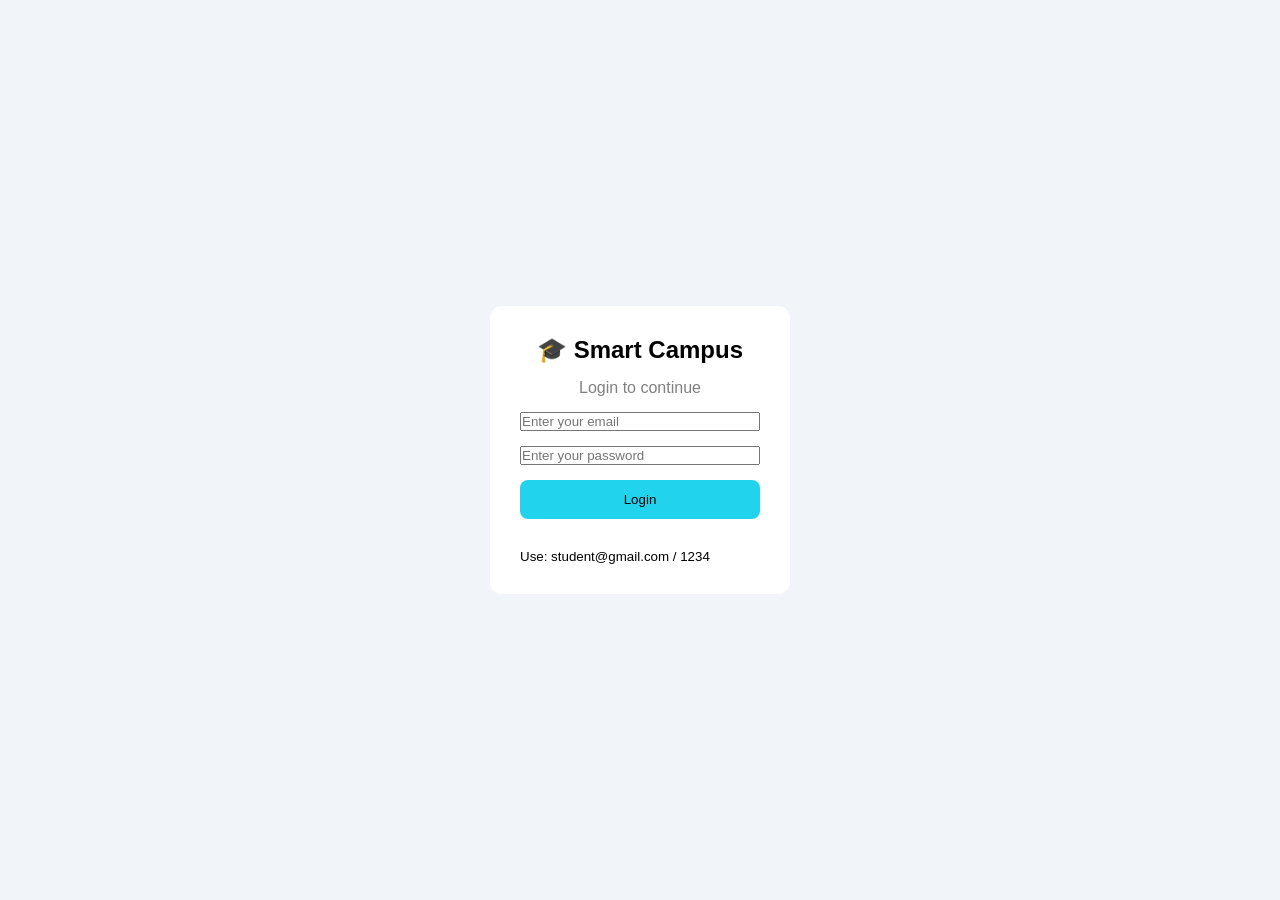
==== library.html @ 3bb3ebfe "Added a logout button" ====
<!DOCTYPE html>
<html lang="en">
<head>
  <meta charset="UTF-8">
  <meta name="viewport" content="width=device-width, initial-scale=1.0">
  <title>Library - Smart Campus</title>
  <link rel="stylesheet" href="css/style.css">
</head>
<body>

<div class="container">

  <!-- Sidebar -->
  <aside class="sidebar">
    <h2>🎓 Campus</h2>
    <nav>
      <a href="index.html">Dashboard</a>
      <a href="tasks.html">Tasks</a>
      <a class="active" href="library.html">Library</a>
      <a href="store.html">Store</a>
      <a href="profile.html">Profile</a>
      <a href="settings.html">Settings</a>
      <button onclick="logout()" style="margin-top:20px;">🚪 Logout</button>
    </nav>
  </aside>

  <!-- Main -->
  <main class="main">

    <!-- Topbar -->
    <header class="topbar">
      <h2>📚 Smart Library</h2>
      <button onclick="toggleDarkMode()">🌙</button>
    </header>

    <!-- Controls -->
    <section class="actions">
      <input type="text" id="searchBook" placeholder="🔍 Search books...">

      <div class="action-buttons">
        <button onclick="filterBooks('all')">All</button>
        <button onclick="filterBooks('available')">Available</button>
        <button onclick="filterBooks('borrowed')">Borrowed</button>
      </div>
    </section>

    <!-- Stats -->
    <section class="cards">
      <div class="card"><h3>Total Books</h3><p id="totalBooks">0</p></div>
      <div class="card"><h3>Available</h3><p id="availableBooks">0</p></div>
      <div class="card"><h3>Borrowed</h3><p id="borrowedBooks">0</p></div>
    </section>

    <!-- Book List -->
    <section class="task-list">
      <h3>Library Collection</h3>
      <div id="booksContainer"></div>
    </section>

  </main>
</div>

<div id="toast"></div>

<script src="js/script.js"></script>
</body>
</html>
---- css/style.css ----
* {
  margin: 0;
  padding: 0;
  box-sizing: border-box;
  font-family: "Segoe UI", sans-serif;
}

body {
  background: #f1f5f9;
}

.container {
  display: flex;
}

/* Sidebar */
.sidebar {
  width: 240px;
  background: #2563eb;
  color: white;
  height: 100vh;
  padding: 20px;
}

.sidebar h2 {
  margin-bottom: 20px;
}

.sidebar a {
  display: block;
  padding: 10px;
  color: white;
  text-decoration: none;
  border-radius: 8px;
  margin-bottom: 10px;
}

.sidebar a:hover,
.sidebar .active {
  background: rgba(255,255,255,0.2);
}

/* Main */
.main {
  flex: 1;
  padding: 20px;
}

/* Topbar */
.topbar {
  display: flex;
  justify-content: space-between;
  align-items: center;
}

.topbar input {
  padding: 10px;
  width: 60%;
  border-radius: 8px;
  border: 1px solid #ccc;
}

.top-actions {
  display: flex;
  align-items: center;
  gap: 10px;
}

.avatar {
  border-radius: 50%;
}

/* Welcome */
.welcome {
  margin: 20px 0;
}

/* Cards */
.cards {
  display: grid;
  grid-template-columns: repeat(auto-fit, minmax(200px,1fr));
  gap: 20px;
}

.card {
  background: white;
  padding: 20px;
  border-radius: 12px;
  box-shadow: 0 4px 10px rgba(0,0,0,0.05);
}

/* Actions */
.actions {
  margin-top: 30px;
}

.action-buttons {
  display: flex;
  gap: 15px;
  flex-wrap: wrap;
}

button {
  padding: 12px 15px;
  border: none;
  border-radius: 8px;
  background: #22d3ee;
  cursor: pointer;
  transition: 0.3s;
}

button:hover {
  background: #06b6d4;
}

/* Grid */
.grid {
  display: grid;
  grid-template-columns: repeat(auto-fit, minmax(300px,1fr));
  gap: 20px;
  margin-top: 30px;
}

.panel {
  background: white;
  padding: 20px;
  border-radius: 12px;
}

/* Toast */
#toast {
  position: fixed;
  bottom: 20px;
  right: 20px;
  background: #2563eb;
  color: white;
  padding: 15px;
  border-radius: 8px;
  display: none;
}

/* Dark Mode */
.dark {
  background: #0f172a;
  color: white;
}

.dark .card,
.dark .panel {
  background: #1e293b;
}

/* Responsive */
@media(max-width: 768px){
  .sidebar {
    display: none;
  }

  .topbar input {
    width: 100%;
  }
}

/* Task Form */
.task-form {
  background: white;
  padding: 20px;
  border-radius: 12px;
  margin-bottom: 20px;
}

.task-form form {
  display: flex;
  gap: 10px;
  flex-wrap: wrap;
}

.task-form input,
.task-form select {
  padding: 10px;
  border-radius: 8px;
  border: 1px solid #ccc;
  flex: 1;
}

/* Task List */
.task-list {
  background: white;
  padding: 20px;
  border-radius: 12px;
}

.task {
  display: flex;
  justify-content: space-between;
  align-items: center;
  padding: 15px;
  border-bottom: 1px solid #eee;
}

.task:last-child {
  border-bottom: none;
}

.task-info {
  display: flex;
  flex-direction: column;
}

/* Priority Colors */
.low { border-left: 5px solid green; }
.medium { border-left: 5px solid orange; }
.high { border-left: 5px solid red; }

/* Task Buttons */
.task-actions button {
  margin-left: 5px;
  background: #2563eb;
  color: white;
}

/* Dark Mode Fix */
.dark .task-form,
.dark .task-list {
  background: #1e293b;
}

/* Completed Task */
.completed {
  text-decoration: line-through;
  opacity: 0.6;
}

/* Search */
#searchTask {
  padding: 10px;
  width: 100%;
  max-width: 300px;
  border-radius: 8px;
  border: 1px solid #ccc;
  margin-bottom: 10px;
}

/* Checkbox */
.task input[type="checkbox"] {
  margin-right: 10px;
  transform: scale(1.2);
}

/* Book Card */
.book {
  display: flex;
  justify-content: space-between;
  align-items: center;
  padding: 15px;
  border-bottom: 1px solid #eee;
}

.book:last-child {
  border-bottom: none;
}

.book-info {
  display: flex;
  flex-direction: column;
}

.borrowed {
  opacity: 0.6;
}

/* Buttons */
.borrow-btn {
  background: #2563eb;
  color: white;
}

.return-btn {
  background: #16a34a;
  color: white;
}

/* Dark Mode */
.dark .book {
  border-color: #334155;
}

/* Product Card */
.product {
  background: white;
  padding: 15px;
  border-radius: 12px;
  text-align: center;
}

.product h4 {
  margin-bottom: 10px;
}

/* Cart Item */
.cart-item {
  display: flex;
  justify-content: space-between;
  margin-bottom: 10px;
}

.cart-actions button {
  margin-left: 5px;
}

/* Dark Mode */
.dark .product {
  background: #1e293b;
}

/* Auth Page */
.auth-container {
  display: flex;
  height: 100vh;
  justify-content: center;
  align-items: center;
}

.auth-box {
  background: white;
  padding: 30px;
  border-radius: 12px;
  width: 300px;
  display: flex;
  flex-direction: column;
  gap: 15px;
}

.error {
  color: red;
  font-size: 14px;
  text-align: center;
}

.auth-box h2 {
  text-align: center;
}

.auth-box p {
  text-align: center;
  color: gray;
}
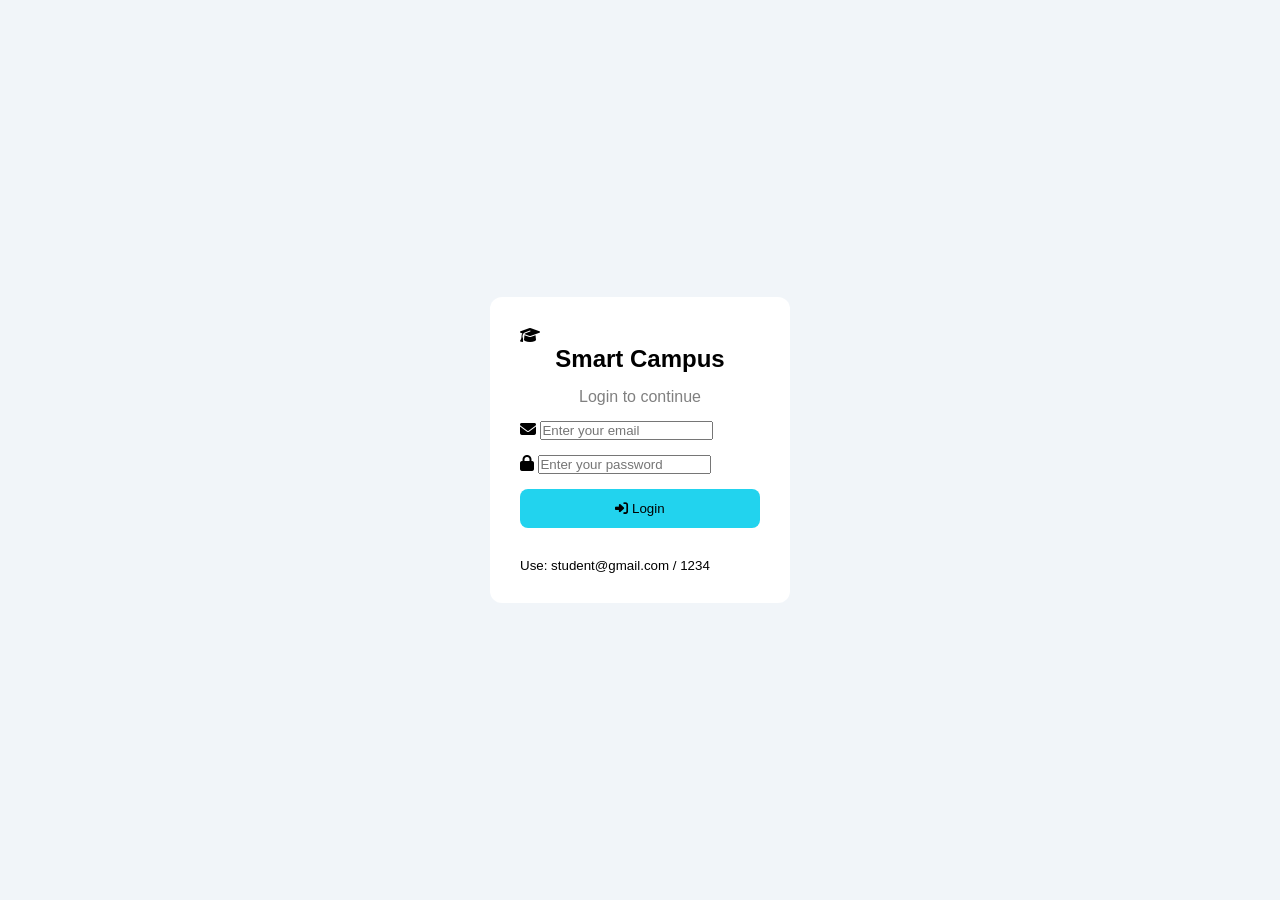
==== commit da77c105: "Updated the sidebar" ====
--- a/library.html
+++ b/library.html
@@ -5,6 +5,7 @@
   <meta name="viewport" content="width=device-width, initial-scale=1.0">
   <title>Library - Smart Campus</title>
   <link rel="stylesheet" href="css/style.css">
+  <link rel="stylesheet" href="https://cdnjs.cloudflare.com/ajax/libs/font-awesome/6.5.0/css/all.min.css">
 </head>
 <body>
 
@@ -12,15 +13,18 @@
 
   <!-- Sidebar -->
   <aside class="sidebar">
-    <h2>🎓 Campus</h2>
+    <h2><i class="fas fa-graduation-cap"></i> Campus</h2>
     <nav>
-      <a href="index.html">Dashboard</a>
-      <a href="tasks.html">Tasks</a>
-      <a class="active" href="library.html">Library</a>
-      <a href="store.html">Store</a>
-      <a href="profile.html">Profile</a>
-      <a href="settings.html">Settings</a>
-      <button onclick="logout()" style="margin-top:20px;">🚪 Logout</button>
+      <a href="index.html"><i class="fas fa-home"></i> Dashboard</a>
+      <a href="tasks.html"><i class="fas fa-tasks"></i> Tasks</a>
+      <a href="library.html"><i class="fas fa-book"></i> Library</a>
+      <a href="store.html"><i class="fas fa-shopping-cart"></i> Store</a>
+      <a href="profile.html"><i class="fas fa-user"></i> Profile</a>
+      <a href="settings.html"><i class="fas fa-cog"></i> Settings</a>
+
+      <button onclick="logout()" class="logout-btn">
+        <i class="fas fa-sign-out-alt"></i> Logout
+      </button>
     </nav>
   </aside>
 
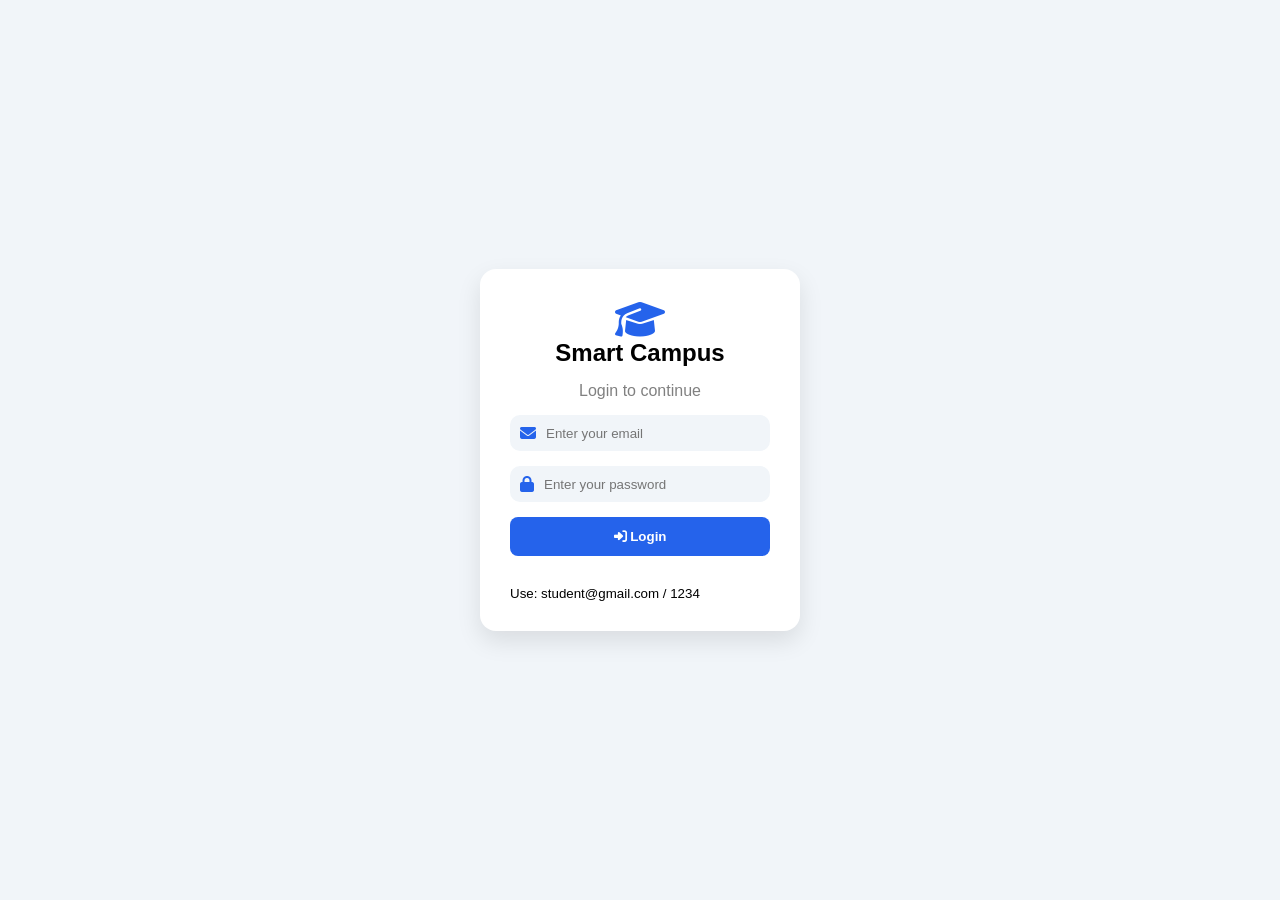
==== commit affdbe77: "Updated the theme toggle buttons" ====
--- a/library.html
+++ b/library.html
@@ -34,7 +34,9 @@
     <!-- Topbar -->
     <header class="topbar">
       <h2>📚 Smart Library</h2>
-      <button onclick="toggleDarkMode()">🌙</button>
+      <button onclick="toggleDarkMode()" aria-label="Toggle dark mode" title="Toggle dark mode">
+          <i class="fas fa-moon"></i>
+      </button>
     </header>
 
     <!-- Controls -->
--- a/css/style.css
+++ b/css/style.css
@@ -345,3 +345,78 @@
   text-align: center;
   color: gray;
 }
+
+/* LOGIN UI IMPROVEMENTS */
+.auth-box {
+  background: white;
+  padding: 30px;
+  border-radius: 16px;
+  width: 320px;
+  display: flex;
+  flex-direction: column;
+  gap: 15px;
+  box-shadow: 0 10px 25px rgba(0,0,0,0.1);
+}
+
+.logo {
+  text-align: center;
+}
+
+.logo i {
+  font-size: 40px;
+  color: #2563eb;
+}
+
+.subtitle {
+  text-align: center;
+  color: gray;
+}
+
+/* INPUT WITH ICON */
+.input-group {
+  display: flex;
+  align-items: center;
+  background: #f1f5f9;
+  padding: 10px;
+  border-radius: 10px;
+}
+
+.input-group i {
+  margin-right: 10px;
+  color: #2563eb;
+}
+
+.input-group input {
+  border: none;
+  outline: none;
+  background: transparent;
+  width: 100%;
+}
+
+/* PRIMARY BUTTON */
+.btn-primary {
+  background: #2563eb;
+  color: white;
+  font-weight: bold;
+}
+
+.btn-primary:hover {
+  background: #1d4ed8;
+}
+
+/* SIDEBAR ICON SPACING */
+.sidebar a i {
+  margin-right: 10px;
+}
+
+/* LOGOUT BUTTON */
+.logout-btn {
+  margin-top: 20px;
+  width: 100%;
+  background: #ef4444;
+  color: white;
+}
+
+.logout-btn:hover {
+  background: #dc2626;
+}
